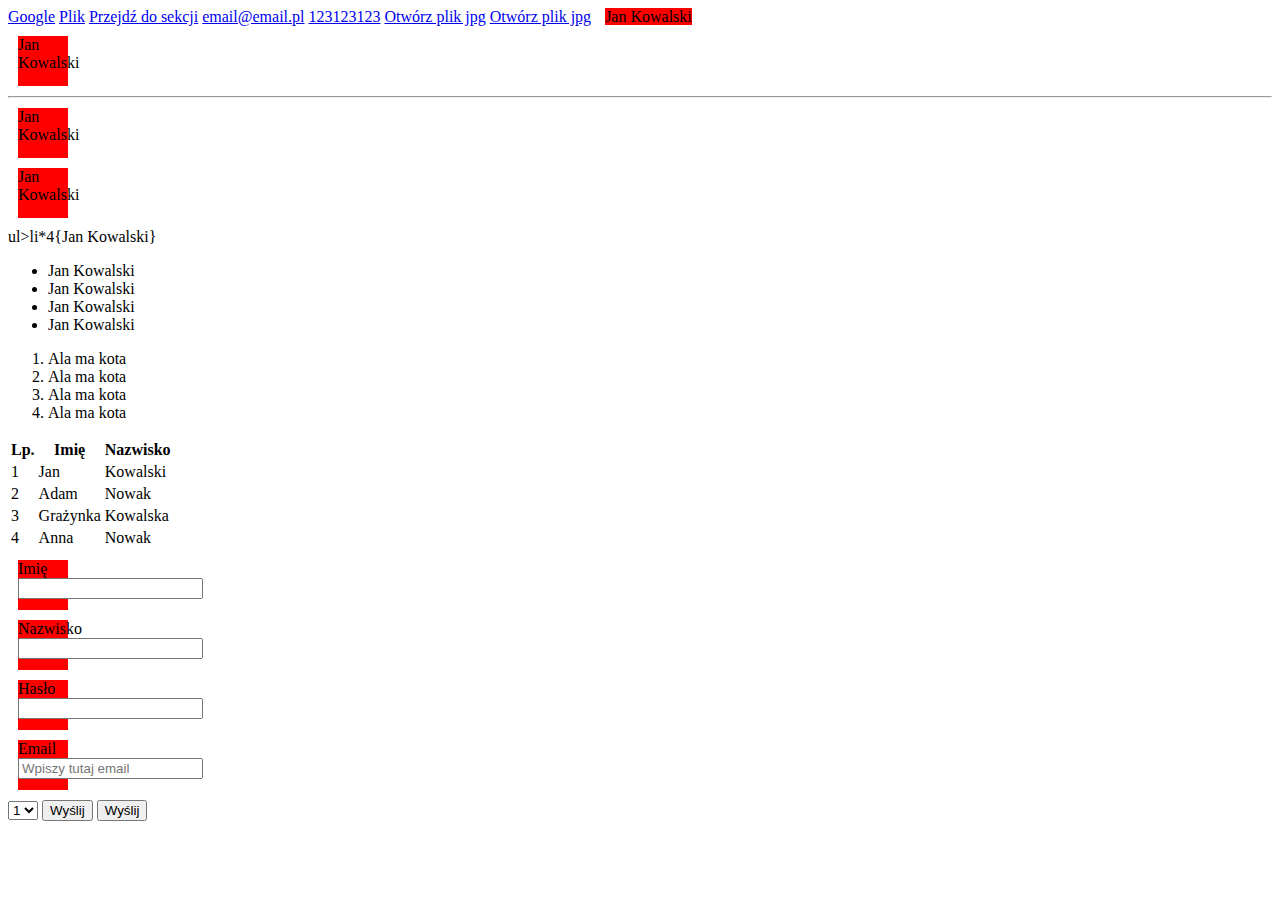
==== index.html @ 530176a8 "fix" ====
<!DOCTYPE html>
<html lang="en">
<head>
    <meta charset="UTF-8">
    <meta name="viewport" content="width=device-width, initial-scale=1.0">
    <title>Document</title>
    <meta name="description" content="">
    <link rel="stylesheet" href="src/css/style.css">

</head>
<body>

<a href="https://google.pl" target="_blank">Google</a>
<a href="index.html" target="_parent">Plik</a>
<a href="#sekcja">Przejdź do sekcji</a>
<a href="mailto:email@email.pl">email@email.pl</a>
<a href="tel:123456789">123123123</a>
<a href="https://google.pl/" target="_self">Otwórz plik jpg</a>
<a href="https://google.pl/" target="_top">Otwórz plik jpg</a>
<style>
    span,
    div {
        width: 50px;
        height: 50px;
        margin: 10px;
        background-color: red;
    }
</style>    
<span>Jan Kowalski</span>
<div>Jan Kowalski</div>

<hr>

<div>Jan Kowalski</div>
<div>Jan Kowalski</div>

ul>li*4{Jan Kowalski}
<ul>
    <li>Jan Kowalski</li>
    <li>Jan Kowalski</li>
    <li>Jan Kowalski</li>
    <li>Jan Kowalski</li>
</ul>

<ol>
    <li>Ala ma kota</li>
    <li>Ala ma kota</li>
    <li>Ala ma kota</li>
    <li>Ala ma kota</li>
</ol>


<table>
    <thead>
        <th>Lp.</th>
        <th>Imię</th>
        <th>Nazwisko</th>
    </thead>
    <tbody>
        <tr>
            <td>1</td>
            <td>Jan</td>
            <td>Kowalski</td>
        </tr>
        <tr>
            <td>2</td>
            <td>Adam</td>
            <td>Nowak</td>
        </tr>
        <tr>
            <td>3</td>
            <td>Grażynka</td>
            <td>Kowalska</td>
        </tr>
        <tr>
            <td>4</td>
            <td>Anna</td>
            <td>Nowak</td>
        </tr>
    </tbody>
</table>

<!-- Komentarz -->
<form action="" method="get">
    <div>
        <label for="">Imię</label>
        <input type="text" name="" id="">
    </div>
    <div>
        <label for="">Nazwisko</label>
        <input type="text" name="" id="">
    </div>
    <div>
        <label for="">Hasło</label>
        <input type="password" name="" id="">
    </div>
    <div>
    <label for="email">Email</label>
    <input type="email" name="" id="email" placeholder="Wpiszy tutaj email">
    </div>
    <select name="" id="">
        <option value="1">1</option>
        <option value="2">2</option>
        <option value="3">3</option>
    </select>

    <input type="submit" value="Wyślij">
    <button type="submit">Wyślij</button>

</form>


    <script src="src/js/script.js"></script>
</body>
</html>
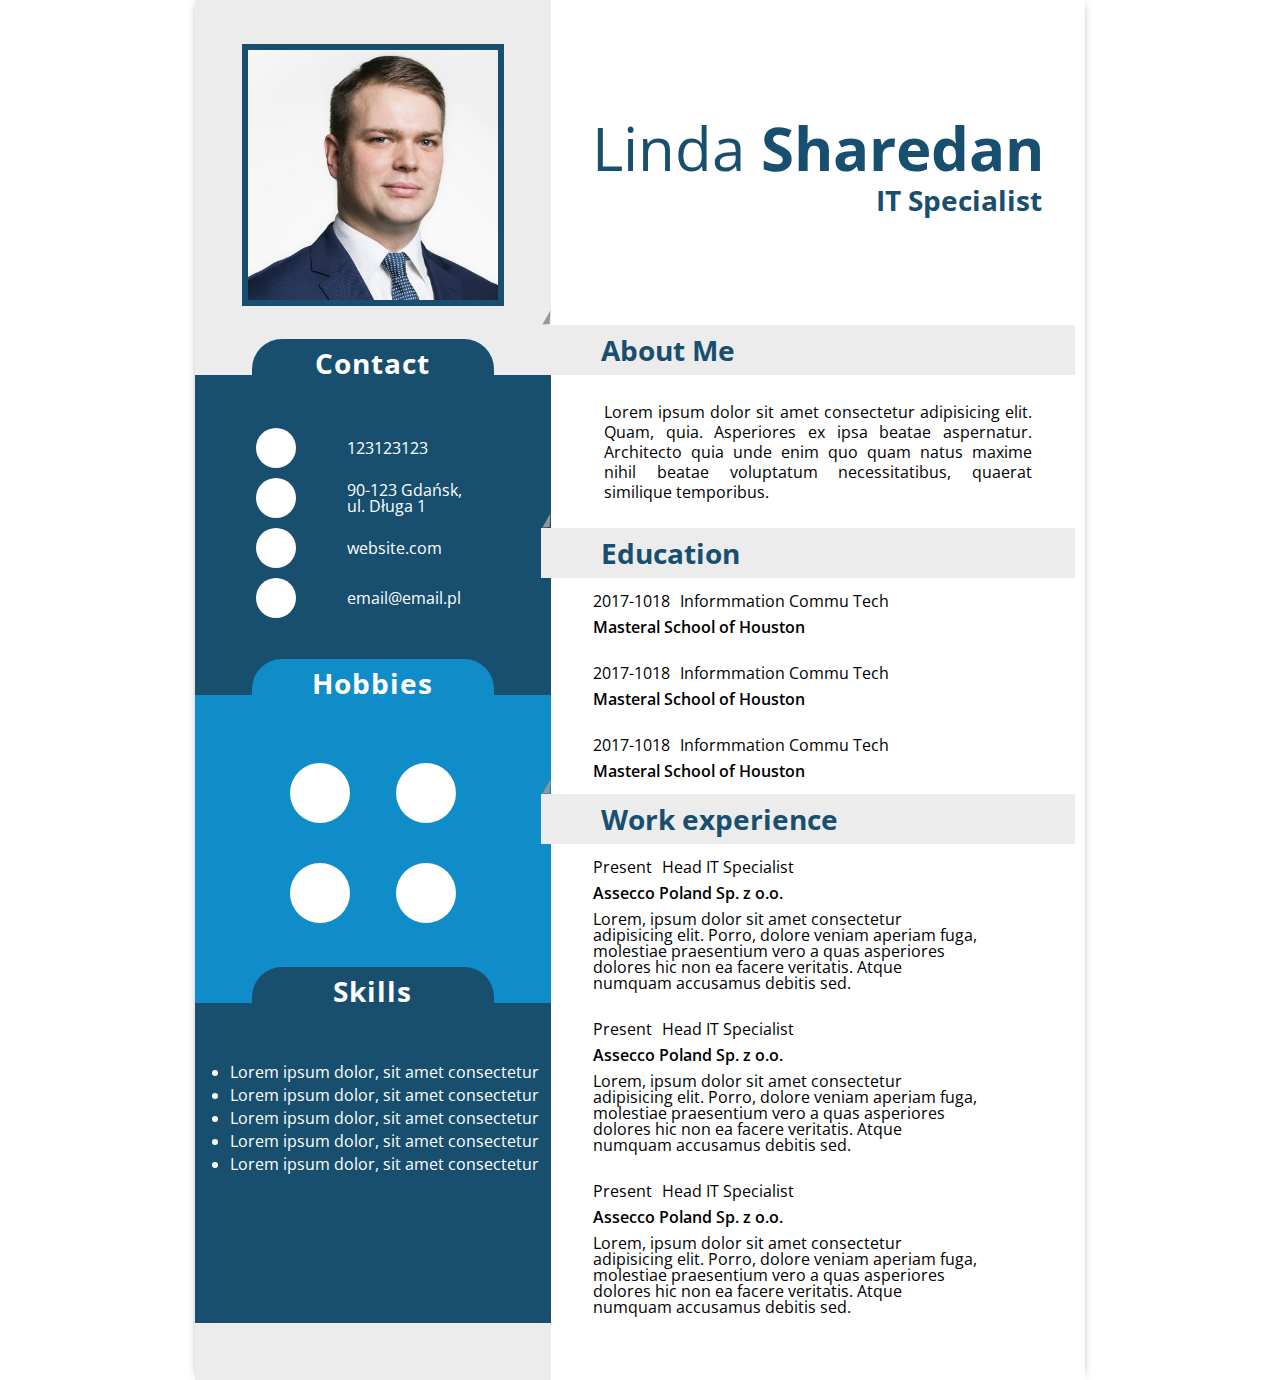
==== commit 76773f75: "my CV" ====
--- a/index.html
+++ b/index.html
@@ -1,115 +1,181 @@
 <!DOCTYPE html>
 <html lang="en">
+
 <head>
     <meta charset="UTF-8">
     <meta name="viewport" content="width=device-width, initial-scale=1.0">
     <title>Document</title>
     <meta name="description" content="">
+    <link rel="stylesheet" href="https://cdnjs.cloudflare.com/ajax/libs/font-awesome/6.5.1/css/all.min.css"
+        integrity="sha512-DTOQO9RWCH3ppGqcWaEA1BIZOC6xxalwEsw9c2QQeAIftl+Vegovlnee1c9QX4TctnWMn13TZye+giMm8e2LwA=="
+        crossorigin="anonymous" referrerpolicy="no-referrer" />
     <link rel="stylesheet" href="src/css/style.css">
 
+
+    <meta name="robots" content="nofollow, noindex">
 </head>
 <body>
+    <div class="container">
+        <div class="row flex flex-row flex-column-m">
+            <div class="col-left hero-img col-left-bg">
+                <img src="src/img/jan-kowalski.jpg" alt="">
+            </div>
+            <div class="col-right hero-header col-right-bg">
+                <h1>Linda <span class="bold">Sharedan</span></h1>
+                <h2><span class="bold">IT Specialist</span></h2>
+            </div>
+        </div>
 
-<a href="https://google.pl" target="_blank">Google</a>
-<a href="index.html" target="_parent">Plik</a>
-<a href="#sekcja">Przejdź do sekcji</a>
-<a href="mailto:email@email.pl">email@email.pl</a>
-<a href="tel:123456789">123123123</a>
-<a href="https://google.pl/" target="_self">Otwórz plik jpg</a>
-<a href="https://google.pl/" target="_top">Otwórz plik jpg</a>
-<style>
-    span,
-    div {
-        width: 50px;
-        height: 50px;
-        margin: 10px;
-        background-color: red;
-    }
-</style>    
-<span>Jan Kowalski</span>
-<div>Jan Kowalski</div>
+        <div class="row flex flex-row flex-column-m">
+            <div class="col-left col-left-bg">
+                <div class="contact">
+                    <span class="h3 col-left-title">Contact</span>
+                    <div class="contact-wrapper">
+                        <div class="row flex flex-row align-items jc-space-around">
+                            <span class="circle">
+                                <i class="fa-solid fa-phone cv-left-i"></i>
+                            </span>
+                            <div class="phone">
+                                <a href="tel:123123123">123123123</a>
+                            </div>
+                        </div>
+                        <div class="row flex flex-row align-items jc-space-around">
+                            <span class="circle">
+                                <i class="fa-solid fa-house cv-left-i"></i>
+                            </span>
+                            <div class="address">
+                                <p>
+                                    90-123 Gdańsk, <br>
+                                    ul. Długa 1
+                                </p>
+                            </div>
+                        </div>
+                        <div class="row flex flex-row align-items jc-space-around">
+                            <span class="circle">
+                                <i class="fa-solid fa-globe cv-left-i"></i>
+                            </span>
+                            <div class="website">
+                                <a href="https://google.pl">website.com</a>
+                            </div>
+                        </div>
+                        <div class="row flex flex-row align-items jc-space-around">
+                            <span class="circle">
+                                <i class="fa-solid fa-envelope cv-left-i"></i>
+                            </span>
+                            <div class="email">
+                                <a href="mailto:email@email.pl">email@email.pl</a>
+                            </div>
+                        </div>
+                    </div>
+                </div>
+                <div class="hobby">
+                    <span class="h3 col-left-title">Hobbies</span>
+                    <div class="hobby-wrapper flex flex-row">
+                        <span class="circle">
+                            <i class="fa-solid fa-plane"></i>
+                        </span>
+                        <span class="circle">
+                            <i class="fa-solid fa-music"></i>
+                        </span>
+                        <span class="circle">
+                            <i class="fa-solid fa-film"></i>
+                        </span>
+                        <span class="circle">
+                            <i class="fa-solid fa-futbol"></i>
+                        </span>
+                    </div>
+                </div>
+                <div class="skills">
+                    <span class="h3 col-left-title">Skills</span>
+                    <ul class="skills-list">
+                        <li>Lorem ipsum dolor, sit amet consectetur</li>
+                        <li>Lorem ipsum dolor, sit amet consectetur</li>
+                        <li>Lorem ipsum dolor, sit amet consectetur</li>
+                        <li>Lorem ipsum dolor, sit amet consectetur</li>
+                        <li>Lorem ipsum dolor, sit amet consectetur</li>
+                    </ul>
+                </div>
 
-<hr>
+            </div>
+            <div class="ch-position col-right col-right-bg">
+                <!-- <span class="triangle"></span> -->
+                <div class="aboutme">
+                    <div class="title-bg">
+                        <i class="fa-solid fa-user"></i>
+                        <span class="h3 col-right-title">About Me</span>
+                    </div>
+                    <p class="description">
+                        Lorem ipsum dolor sit amet consectetur adipisicing elit. Quam, quia. Asperiores ex ipsa beatae
+                        aspernatur. Architecto quia unde enim quo quam natus maxime nihil beatae voluptatum
+                        necessitatibus, quaerat similique temporibus.
+                    </p>
+                </div>
+                <div class="education">
+                    <!-- <span class="triangle"></span> -->
+                    <div class="title-bg">
+                        <i class="fa-solid fa-graduation-cap"></i>
+                        <span class="h3 col-right-title">Education</span>
+                    </div>
+                    <!-- 1 pozycja w sekcji edukacja -->
+                    <div class="item flex flex-row flex-wrap">
+                        <div class="item-date">2017-1018</div>
+                        <div class="item-position">Informmation Commu Tech</div>
+                        <div class="item-name">Masteral School of Houston</div>
+                        <div class="item-description"></div>
+                    </div>
+                    <!-- 1 pozycja w sekcji edukacja -->
+                    <div class="item flex flex-row flex-wrap">
+                        <div class="item-date">2017-1018</div>
+                        <div class="item-position">Informmation Commu Tech</div>
+                        <div class="item-name">Masteral School of Houston</div>
+                        <div class="item-description"></div>
+                    </div>
+                    <!-- 1 pozycja w sekcji edukacja -->
+                    <div class="item flex flex-row flex-wrap">
+                        <div class="item-date">2017-1018</div>
+                        <div class="item-position">Informmation Commu Tech</div>
+                        <div class="item-name">Masteral School of Houston</div>
+                        <div class="item-description"></div>
+                    </div>
+                </div>
+                <div class="experience">
+                    <!-- <span class="triangle"></span> -->
+                    <div class="title-bg">
+                        <i class="fa-solid fa-briefcase"></i>
+                        <span class="h3 col-right-title">Work experience</span>
+                    </div>
+                    <!-- 1 pozycja w sekcji doświadczenie -->
+                    <div class="item flex flex-row flex-wrap">
+                        <div class="item-date">Present</div>
+                        <div class="item-position">Head IT Specialist</div>
+                        <div class="item-name">Assecco Poland Sp. z o.o.</div>
+                        <div class="item-description">Lorem, ipsum dolor sit amet consectetur adipisicing elit. Porro,
+                            dolore veniam aperiam fuga, molestiae praesentium vero a quas asperiores dolores hic non ea
+                            facere veritatis. Atque numquam accusamus debitis sed.</div>
+                    </div>
+                    <!-- 1 pozycja w sekcji doświadczenie -->
+                    <div class="item flex flex-row flex-wrap">
+                        <div class="item-date">Present</div>
+                        <div class="item-position">Head IT Specialist</div>
+                        <div class="item-name">Assecco Poland Sp. z o.o.</div>
+                        <div class="item-description">Lorem, ipsum dolor sit amet consectetur adipisicing elit. Porro,
+                            dolore veniam aperiam fuga, molestiae praesentium vero a quas asperiores dolores hic non ea
+                            facere veritatis. Atque numquam accusamus debitis sed.</div>
+                    </div>
+                    <!-- 1 pozycja w sekcji doświadczenie -->
+                    <div class="item flex flex-row flex-wrap">
+                        <div class="item-date">Present</div>
+                        <div class="item-position">Head IT Specialist</div>
+                        <div class="item-name">Assecco Poland Sp. z o.o.</div>
+                        <div class="item-description">Lorem, ipsum dolor sit amet consectetur adipisicing elit. Porro,
+                            dolore veniam aperiam fuga, molestiae praesentium vero a quas asperiores dolores hic non ea
+                            facere veritatis. Atque numquam accusamus debitis sed.</div>
+                    </div>
+                </div>
 
-<div>Jan Kowalski</div>
-<div>Jan Kowalski</div>
+            </div>
+        </div>
+    </div>
+</body>
 
-ul>li*4{Jan Kowalski}
-<ul>
-    <li>Jan Kowalski</li>
-    <li>Jan Kowalski</li>
-    <li>Jan Kowalski</li>
-    <li>Jan Kowalski</li>
-</ul>
-
-<ol>
-    <li>Ala ma kota</li>
-    <li>Ala ma kota</li>
-    <li>Ala ma kota</li>
-    <li>Ala ma kota</li>
-</ol>
-
-
-<table>
-    <thead>
-        <th>Lp.</th>
-        <th>Imię</th>
-        <th>Nazwisko</th>
-    </thead>
-    <tbody>
-        <tr>
-            <td>1</td>
-            <td>Jan</td>
-            <td>Kowalski</td>
-        </tr>
-        <tr>
-            <td>2</td>
-            <td>Adam</td>
-            <td>Nowak</td>
-        </tr>
-        <tr>
-            <td>3</td>
-            <td>Grażynka</td>
-            <td>Kowalska</td>
-        </tr>
-        <tr>
-            <td>4</td>
-            <td>Anna</td>
-            <td>Nowak</td>
-        </tr>
-    </tbody>
-</table>
-
-<!-- Komentarz -->
-<form action="" method="get">
-    <div>
-        <label for="">Imię</label>
-        <input type="text" name="" id="">
-    </div>
-    <div>
-        <label for="">Nazwisko</label>
-        <input type="text" name="" id="">
-    </div>
-    <div>
-        <label for="">Hasło</label>
-        <input type="password" name="" id="">
-    </div>
-    <div>
-    <label for="email">Email</label>
-    <input type="email" name="" id="email" placeholder="Wpiszy tutaj email">
-    </div>
-    <select name="" id="">
-        <option value="1">1</option>
-        <option value="2">2</option>
-        <option value="3">3</option>
-    </select>
-
-    <input type="submit" value="Wyślij">
-    <button type="submit">Wyślij</button>
-
-</form>
-
-
-    <script src="src/js/script.js"></script>
-</body>
 </html>--- a/src/css/style.css
+++ b/src/css/style.css
@@ -0,0 +1,8 @@
+@import url(reset.css);
+@import url(variables.css);
+@import url('https://fonts.googleapis.com/css2?family=Open+Sans:wght@300;400;500;600;700;800&display=swap');
+@import url(typography.css);
+@import url(grid.css);
+@import url(icons.css);
+@import url(custom.css);
+@import url(rwd.css);